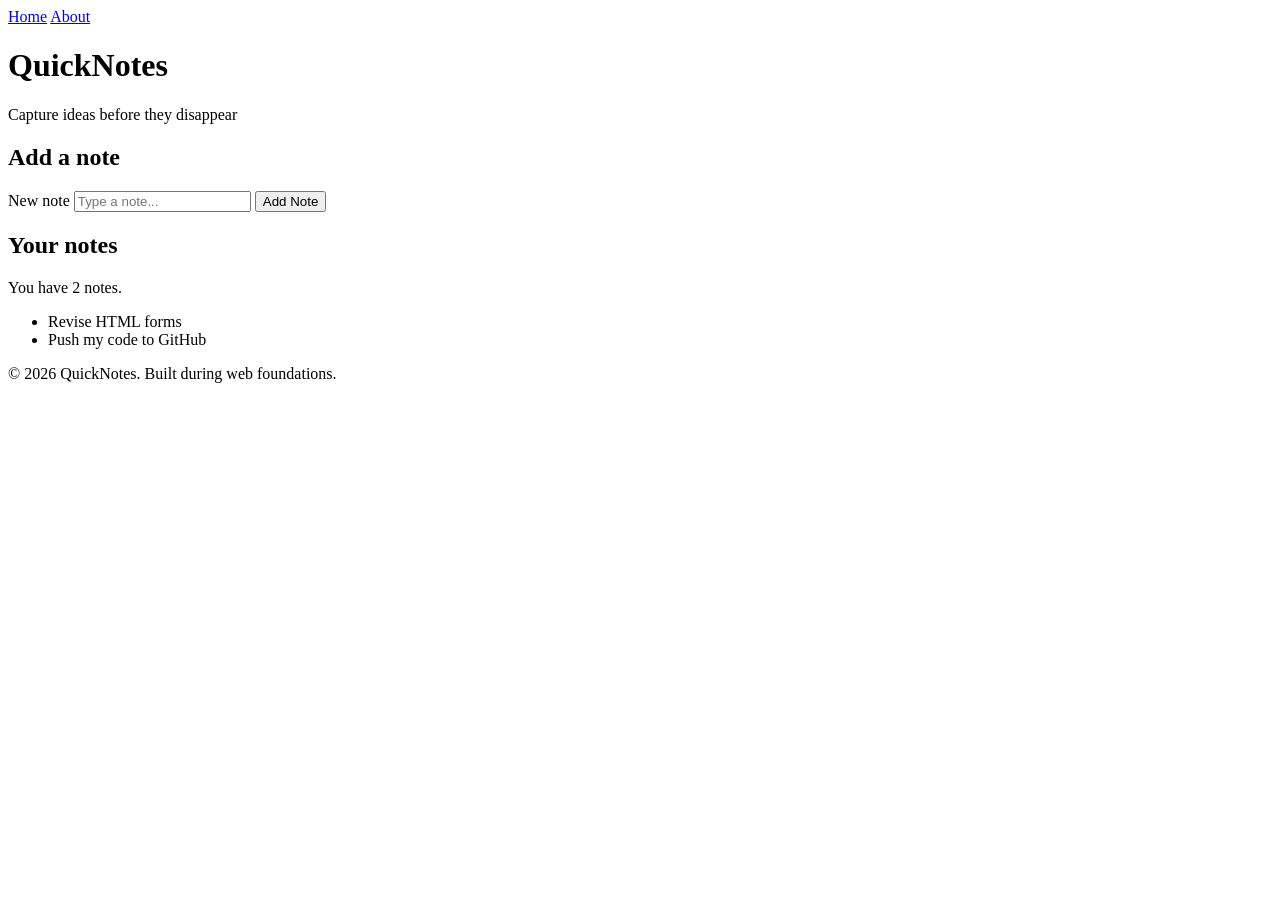
==== day1/index.html @ 5c44373e "Day 1 Assignment" ====
<!DOCTYPE html>
<html lang="en">
<head>
    <meta charset="UTF-8">
    <meta name="viewport" content="width=device-width, initial-scale=1.0">
    <title>QuickNotes</title>
</head>
<body>
    <header>
        <nav>
            <a href="#home">Home</a>
            <a href="#about">About</a>
        </nav>
    </header>
    <h1>QuickNotes</h1>
    <p>Capture ideas before they disappear</p>
    
    <main>
      <section>
        <h2>Add a note</h2>
        <form id="note-form">
          <label for="note-input">New note</label>
          <input type="text" id="note-input" placeholder="Type a note..." />
          <button type="submit">Add Note</button>
        </form>
      </section>
 
      <section>
        <h2>Your notes</h2>
        <p id="note-count">You have 2 notes.</p>
        <ul id="notes-list">
          <li>Revise HTML forms</li>
          <li>Push my code to GitHub</li>
        </ul>
      </section>
    </main>
    
    <footer>
        <p>
            &copy; 2026 QuickNotes. Built during web foundations.
        </p>
    </footer>   
</body>
</html>
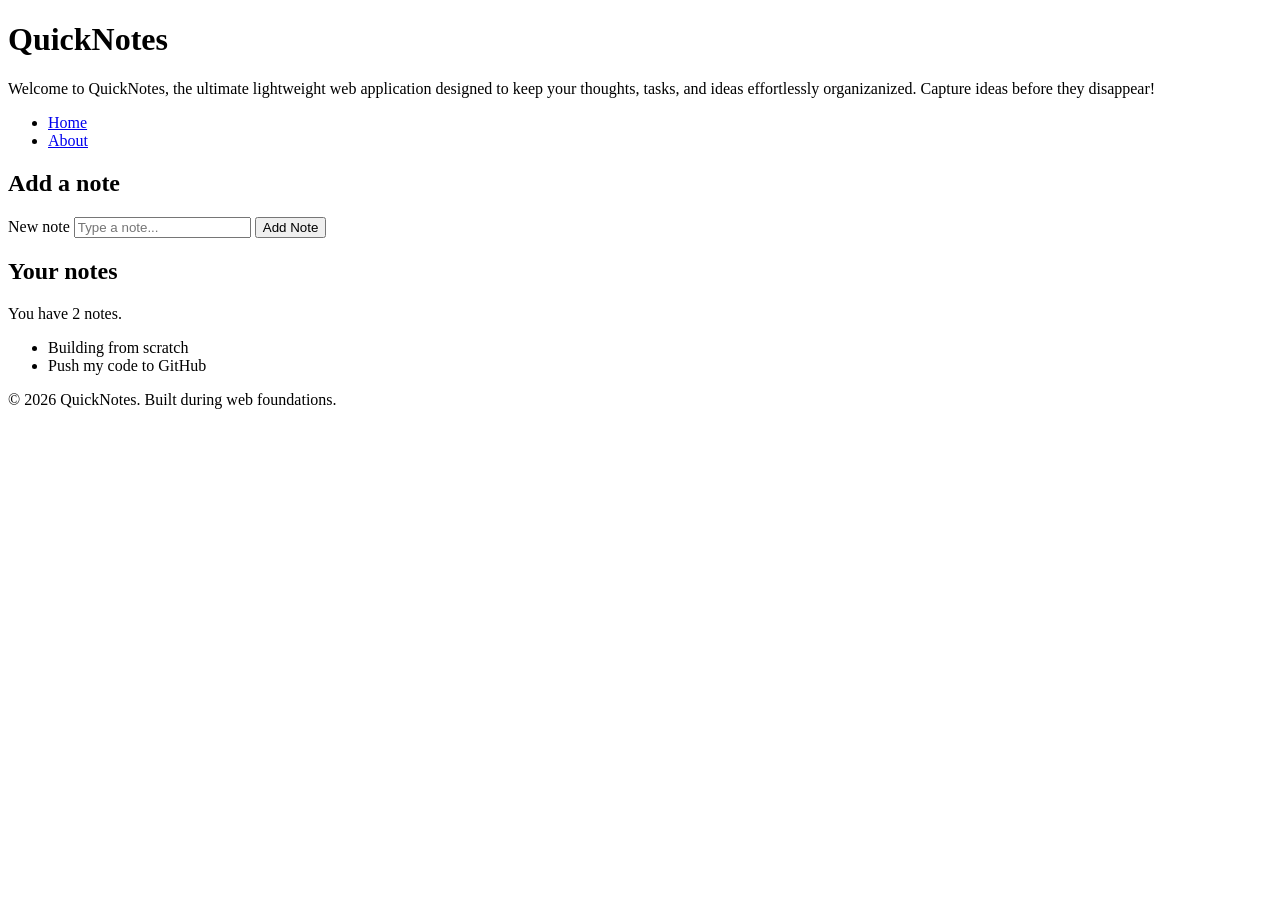
==== commit 6cfa4c3b: "updated day1 assignment" ====
--- a/day1/index.html
+++ b/day1/index.html
@@ -1,44 +1,44 @@
-<!DOCTYPE html>
+<!doctype html>
 <html lang="en">
-<head>
-    <meta charset="UTF-8">
-    <meta name="viewport" content="width=device-width, initial-scale=1.0">
+  <head>
+    <meta charset="UTF-8" />
+    <meta name="viewport" content="width=device-width, initial-scale=1.0" />
     <title>QuickNotes</title>
-</head>
-<body>
+  </head>
+  <body>
     <header>
-        <nav>
-            <a href="#home">Home</a>
-            <a href="#about">About</a>
-        </nav>
+       <h1 class="my-title" id="my-title-id">QuickNotes</h1>
+       <p>Welcome to QuickNotes, the ultimate lightweight web application designed to keep your thoughts, tasks, and ideas effortlessly organizanized. Capture ideas before they disappear!</p>
+      <nav>
+        <ul>
+          <li><a href="index.html">Home</a></li>
+          <li><a href="about.html">About</a></li>
+        </ul>
+      </nav>
     </header>
-    <h1>QuickNotes</h1>
-    <p>Capture ideas before they disappear</p>
-    
+   
     <main>
       <section>
         <h2>Add a note</h2>
         <form id="note-form">
           <label for="note-input">New note</label>
-          <input type="text" id="note-input" placeholder="Type a note..." />
-          <button type="submit">Add Note</button>
+          <input type="text" id="note-input" placeholder="Type a note...">
+          <button class="button" type="submit" id="button-id">Add Note</button>
         </form>
       </section>
- 
+
       <section>
         <h2>Your notes</h2>
         <p id="note-count">You have 2 notes.</p>
         <ul id="notes-list">
-          <li>Revise HTML forms</li>
+          <li>Building from scratch</li>
           <li>Push my code to GitHub</li>
         </ul>
       </section>
     </main>
-    
+
     <footer>
-        <p>
-            &copy; 2026 QuickNotes. Built during web foundations.
-        </p>
-    </footer>   
-</body>
-</html>+      <p>&copy; 2026 QuickNotes. Built during web foundations.</p>
+    </footer>
+  </body>
+</html>
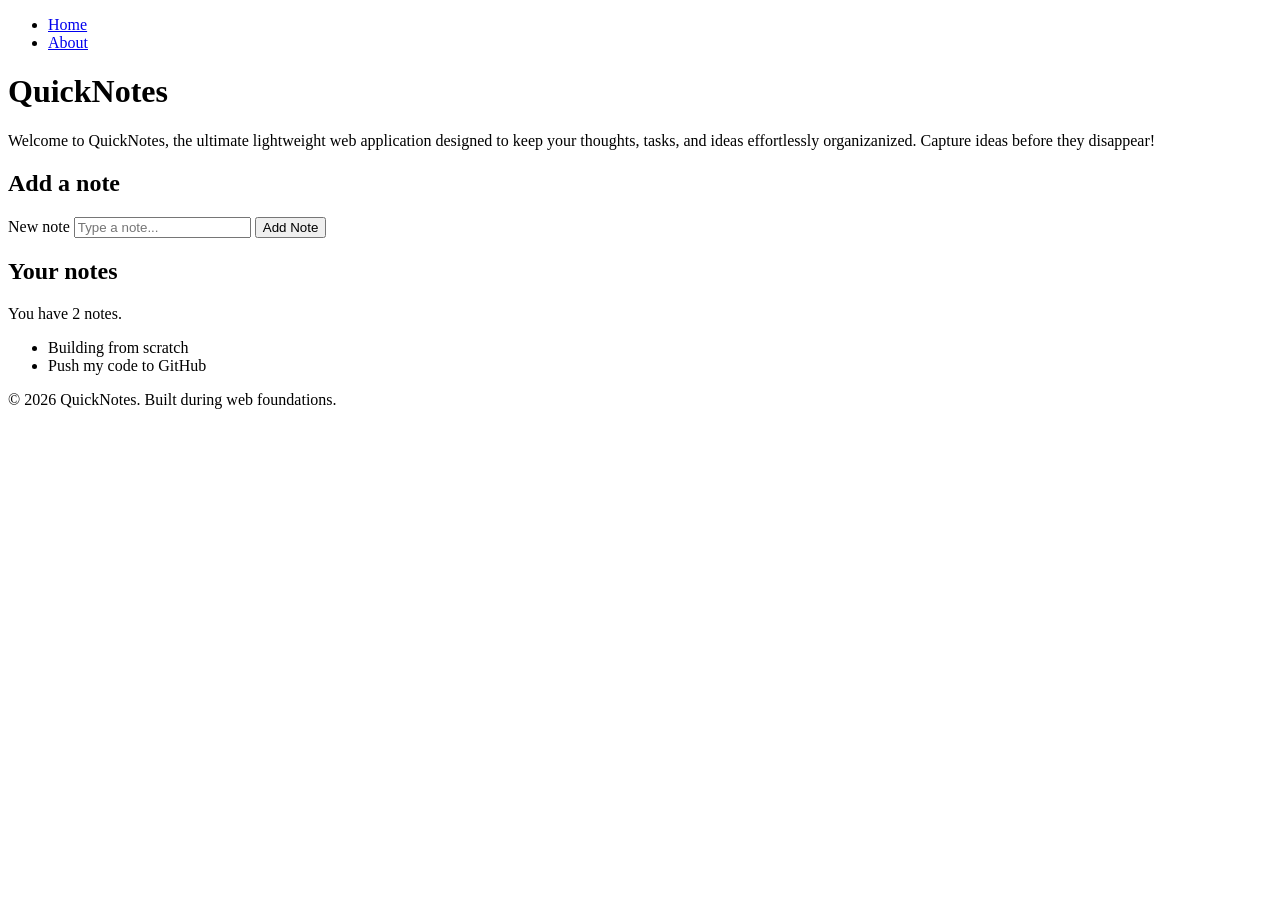
==== commit db0337c9: "reworked on main section" ====
--- a/day1/index.html
+++ b/day1/index.html
@@ -7,17 +7,16 @@
   </head>
   <body>
     <header>
-       <h1 class="my-title" id="my-title-id">QuickNotes</h1>
-       <p>Welcome to QuickNotes, the ultimate lightweight web application designed to keep your thoughts, tasks, and ideas effortlessly organizanized. Capture ideas before they disappear!</p>
       <nav>
         <ul>
           <li><a href="index.html">Home</a></li>
           <li><a href="about.html">About</a></li>
         </ul>
       </nav>
-    </header>
-   
+    </header>  
     <main>
+      <h1 class="my-title" id="my-title-id">QuickNotes</h1>
+       <p>Welcome to QuickNotes, the ultimate lightweight web application designed to keep your thoughts, tasks, and ideas effortlessly organizanized. Capture ideas before they disappear!</p>
       <section>
         <h2>Add a note</h2>
         <form id="note-form">
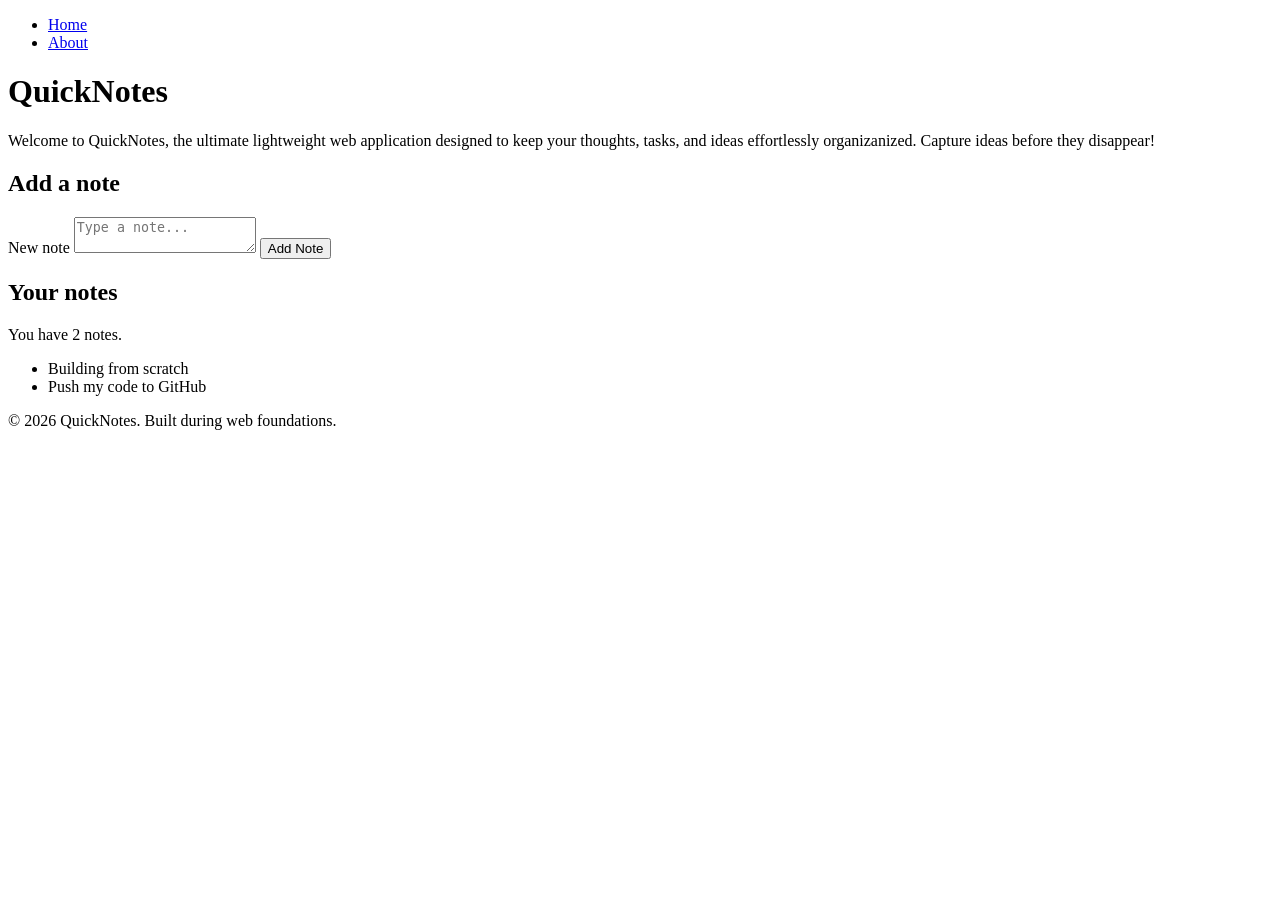
==== commit 59ed0dc1: "replaced inputs for textareas" ====
--- a/day1/index.html
+++ b/day1/index.html
@@ -21,7 +21,7 @@
         <h2>Add a note</h2>
         <form id="note-form">
           <label for="note-input">New note</label>
-          <input type="text" id="note-input" placeholder="Type a note...">
+          <textarea type="text" id="note-input" placeholder="Type a note..."></textarea>
           <button class="button" type="submit" id="button-id">Add Note</button>
         </form>
       </section>
